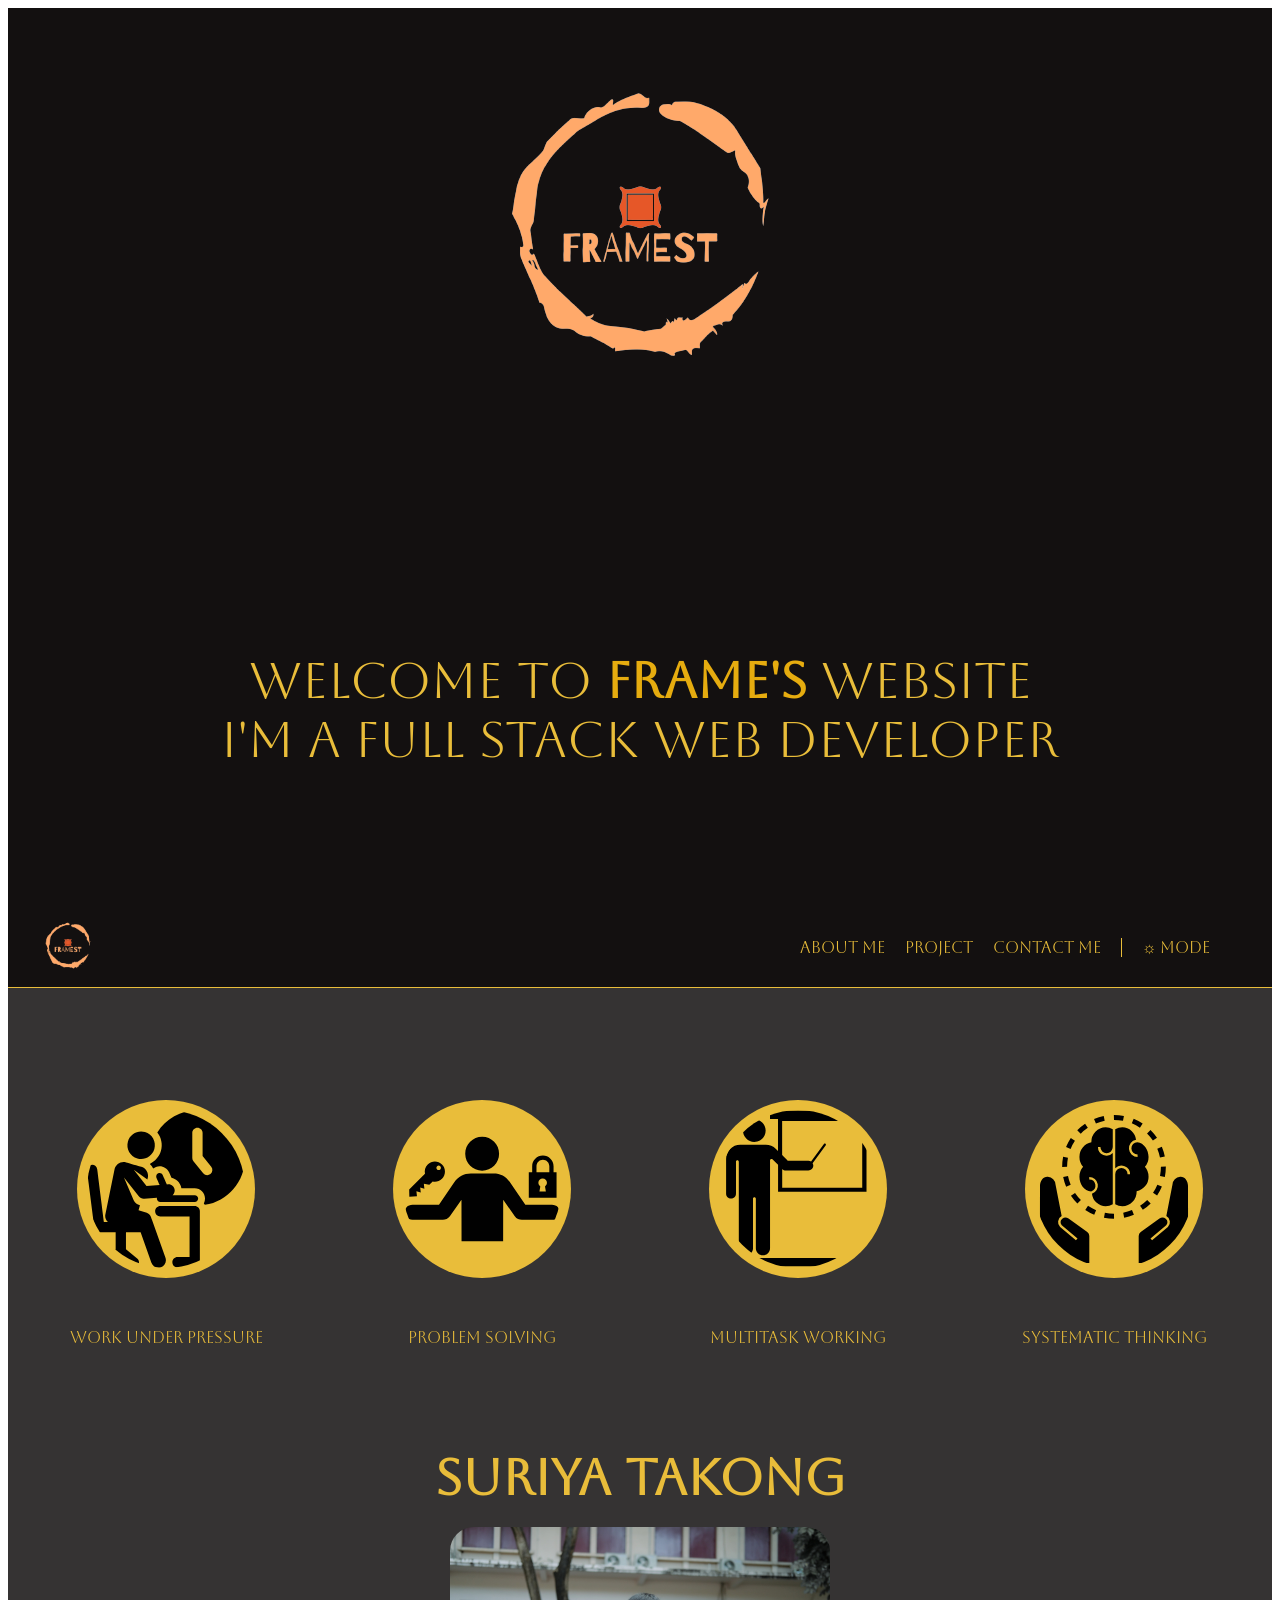
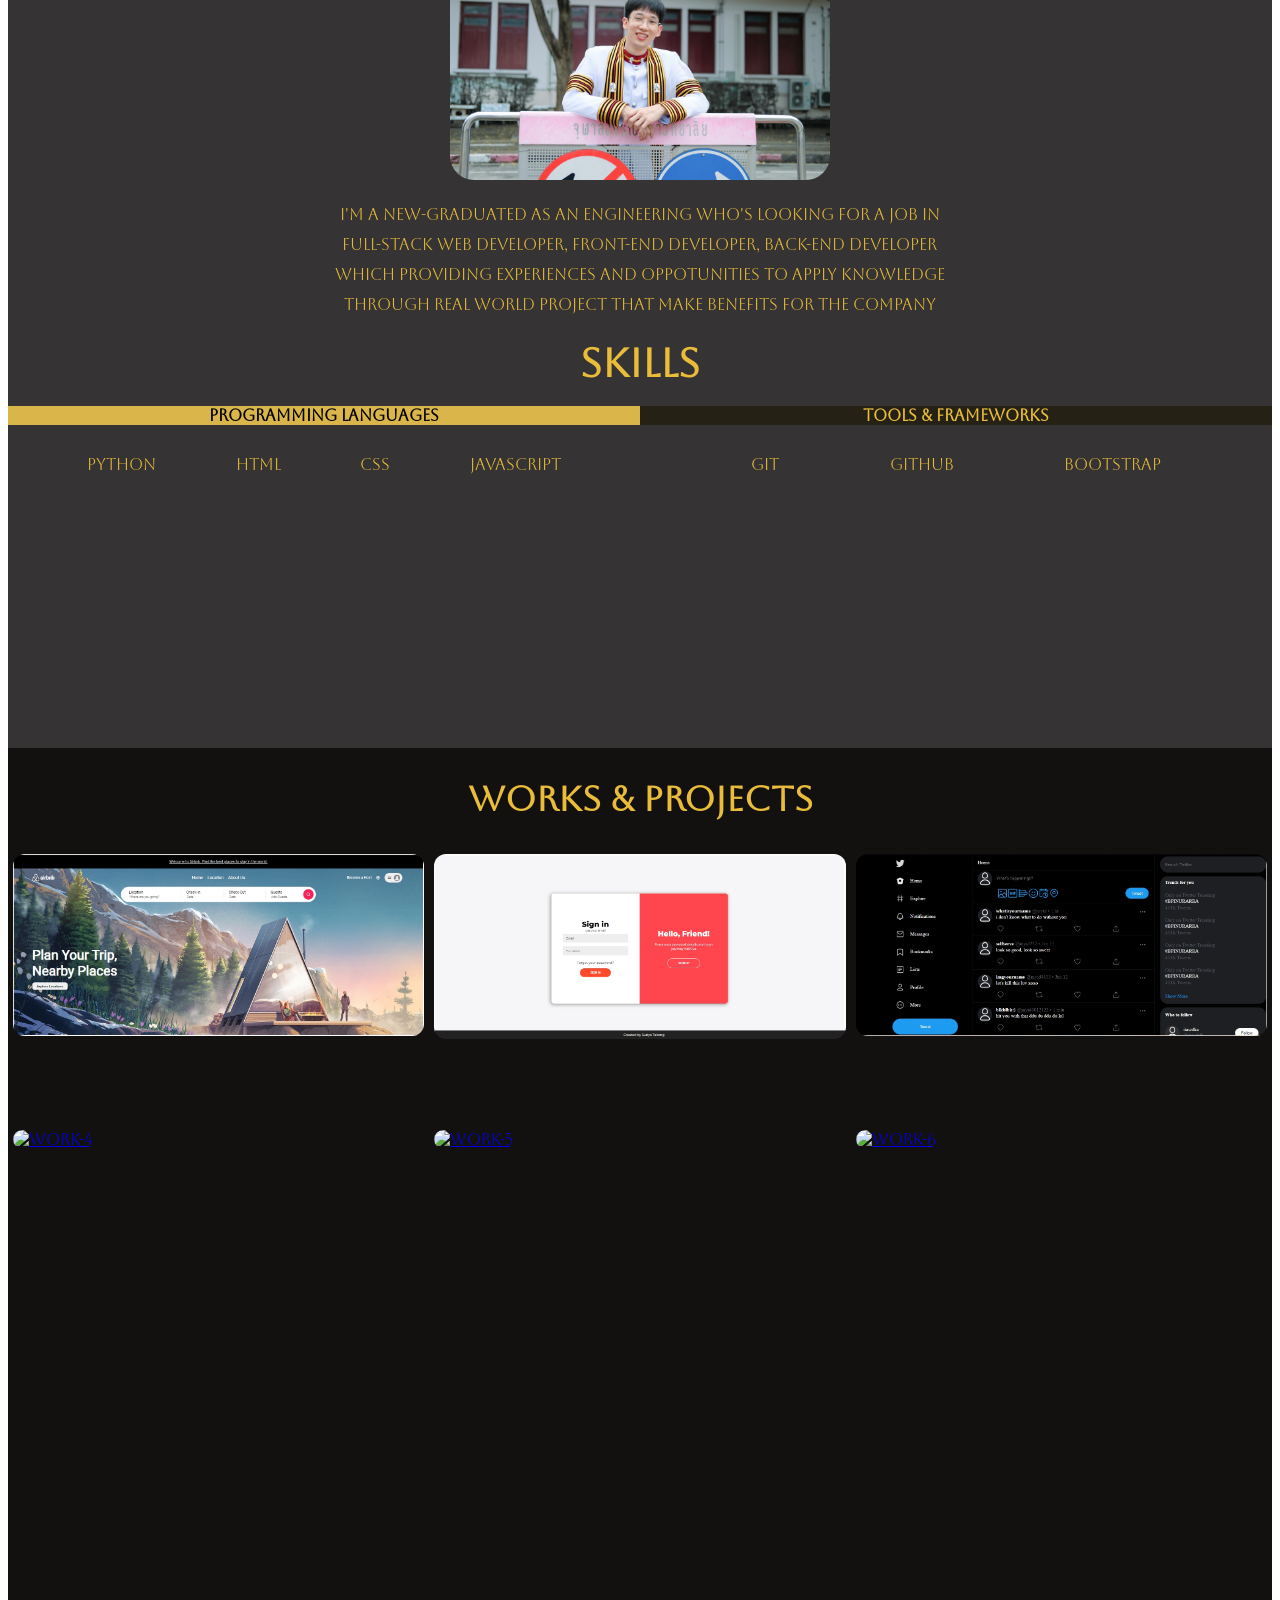
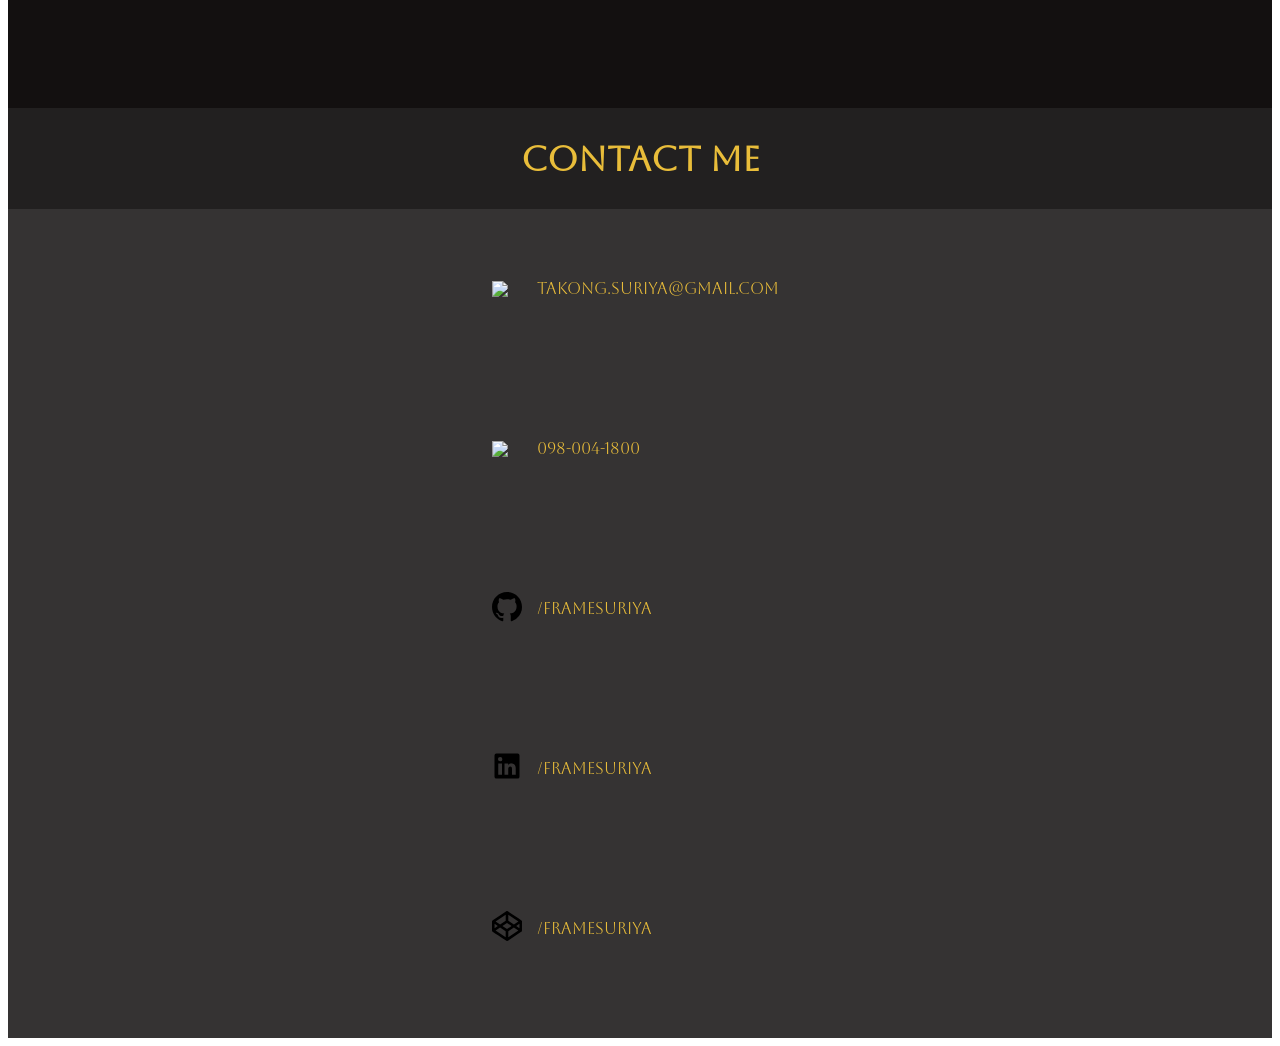
==== portfolio.html @ 37e414c1 "1st file" ====
<!DOCTYPE html>
<html lang="en">

<head>
    <meta charset="UTF-8">
    <meta http-equiv="X-UA-Compatible" content="IE=edge">
    <meta name="viewport" content="width=device-width, initial-scale=1.0">
    <title>Suriya Takong</title>
    <link rel="stylesheet" href="portfolio.css">
    <link
        href="https://fonts.googleapis.com/css2?family=Aboreto&family=Anaheim&family=Kanit:ital,wght@1,100&family=Montserrat:wght@400;800&family=Prompt&family=Roboto&display=swap"
        rel="stylesheet">
    <link rel="icon" href="img/logo.png">
</head>

<body>
    <div class="container">
        <div class="section-1">
            <div class="background-img"></div>
            <div class="intro">
                <div class="intro-1">
                    <span>WELCOME TO</span>
                    <span style="color: rgb(230, 172, 15);"><b>FRAME'S</b></span>
                    <span>WEBSITE</span>
                </div>
                <div class="intro-2">I'M A FULL STACK WEB DEVELOPER</div>
            </div>
        </div>
        <div class="navbar">
            <div class="logo">
                <a href="#">
                    <img src="img/logo.png" alt="weblogo">
                </a>
            </div>
            <div class="navbar-content">
                <div>About Me</div>
                <div>Project</div>
                <div>Contact Me</div>
            </div>
            <button class="btn-mode">☼ MODE</button>
        </div>
        <div class="section-2">
            <div>
                <div class="section-2-content">
                    <div class="section-2-content-img">
                        <img src="img/work.svg" alt="work-under-pressure">
                    </div>
                    <div class="section-2-content-text">Work Under Pressure</div>
                </div>
                <div class="section-2-content">
                    <div class="section-2-content-img">
                        <img src="img/problemsolving.svg" alt="problem-solving">
                    </div>
                    <div class="section-2-content-text">Problem Solving</div>
                </div>
                <div class="section-2-content">
                    <div class="section-2-content-img">
                        <img src="img/multitasking.svg" alt="multitask-working">
                    </div>
                    <div class="section-2-content-text">Multitask Working</div>
                </div>
                <div class="section-2-content">
                    <div class="section-2-content-img">
                        <img src="img/systematic.svg" alt="systematic-thinking">
                    </div>
                    <div class="section-2-content-text">Systematic Thinking</div>
                </div>
            </div>
        </div>
        <div class="section-3">
            <div class="section-3-name">SURIYA TAKONG</div>
            <div class="section-3-photo">
                <img src="img/profilephoto.jpg" alt="profilephoto">
            </div>
            <div class="section-3-profile">
                I'm a new-graduated as an Engineering who's looking for a job in<br>
                full-stack web developer, front-end
                developer, back-end developer<br>which providing experiences and oppotunities to apply
                knowledge<br>through
                real world project that make benefits for the company
            </div>
            <div class="section-3-skill">SKILLS</div>
            <div class="section-3-skill-content">
                <div>
                    <div id="programminglanguages"><b>Programming Languages</b></div>
                    <div>
                        <span>Python</span>
                        <span>HTML</span>
                        <span>CSS</span>
                        <span>JavaScript</span>
                    </div>
                </div>
                <div>
                    <div id="tools"><b>Tools & Frameworks</b></div>
                    <div>
                        <span>Git</span>
                        <span>GitHub</span>
                        <span>Bootstrap</span>
                    </div>
                </div>
            </div>
        </div>
        <div class="section-4">
            <div class="section-4-title">WORKS & PROJECTS</div>
            <div class="section-4-content">
                <div class="works">
                    <a href="https://codepen.io/framesuriya/pen/wvxmyev" target="_blank">
                        <img id="work-1" src="img/airbnb.jpg" alt="work-1">
                    </a>

                </div>
                <div class="works">
                    <a href="https://codepen.io/framesuriya/pen/ZEjrBox" target="_blank">
                        <img id="work-2" src="img/login.jpg" alt="work-2">
                    </a>
                </div>
                <div class="works">
                    <a href="https://codepen.io/framesuriya/pen/qByxBdB" target="_blank">
                        <img id="work-3" src="img/twitter.jpg" alt="work-3">
                    </a>
                </div>
                <div class="works">
                    <a href="#" target="_blank">
                        <img id="work-4" src="" alt="work-4">
                    </a>
                </div>
                <div class="works">
                    <a href="#" target="_blank">
                        <img id="work-5" src="" alt="work-5">
                    </a>
                </div>
                <div class="works">
                    <a href="#" target="_blank">
                        <img id="work-6" src="" alt="work-6">
                    </a>
                </div>
            </div>
        </div>
        <div class="section-5">
            <div class="section-5-title">CONTACT ME</div>
            <div class="section-5-content">
                <div class="contact-email">
                    <span>
                        <img class="contact-svg-logo" src="https://www.svgrepo.com/download/285/email.svg">
                    </span>
                    <span>takong.suriya@gmail.com</span>
                </div>
                <div class="contact-phone">
                    <span>
                        <img class="contact-svg-logo" src="https://freesvg.org/img/molumen_phone_icon.png" fill="black">
                    </span>
                    <span>098-004-1800</span>
                </div>
                <div class="contact-github">
                    <span>
                        <a href="https://github.com/framesuriya" target="_blank">
                            <svg class="contact-svg-logo" aria-hidden="true" viewBox="0 0 16 16" version="1.1"
                                data-view-component="true">
                                <path fill-rule="evenodd"
                                    d="M8 0C3.58 0 0 3.58 0 8c0 3.54 2.29 6.53 5.47 7.59.4.07.55-.17.55-.38 0-.19-.01-.82-.01-1.49-2.01.37-2.53-.49-2.69-.94-.09-.23-.48-.94-.82-1.13-.28-.15-.68-.52-.01-.53.63-.01 1.08.58 1.23.82.72 1.21 1.87.87 2.33.66.07-.52.28-.87.51-1.07-1.78-.2-3.64-.89-3.64-3.95 0-.87.31-1.59.82-2.15-.08-.2-.36-1.02.08-2.12 0 0 .67-.21 2.2.82.64-.18 1.32-.27 2-.27.68 0 1.36.09 2 .27 1.53-1.04 2.2-.82 2.2-.82.44 1.1.16 1.92.08 2.12.51.56.82 1.27.82 2.15 0 3.07-1.87 3.75-3.65 3.95.29.25.54.73.54 1.48 0 1.07-.01 1.93-.01 2.2 0 .21.15.46.55.38A8.013 8.013 0 0016 8c0-4.42-3.58-8-8-8z">
                                </path>
                            </svg>
                        </a>

                    </span>
                    <span>/framesuriya</span>
                </div>
                <div class="contact-linkedin">
                    <span>
                        <a href="https://www.linkedin.com/in/framesuriya/" target="_blank" rel="noopener noreferrer">
                            <svg class="contact-svg-logo" xmlns="http://www.w3.org/2000/svg" viewBox="0 0 24 24"
                                data-supported-dps="24x24" fill="black" focusable="false">
                                <path
                                    d="M20.5 2h-17A1.5 1.5 0 002 3.5v17A1.5 1.5 0 003.5 22h17a1.5 1.5 0 001.5-1.5v-17A1.5 1.5 0 0020.5 2zM8 19H5v-9h3zM6.5 8.25A1.75 1.75 0 118.3 6.5a1.78 1.78 0 01-1.8 1.75zM19 19h-3v-4.74c0-1.42-.6-1.93-1.38-1.93A1.74 1.74 0 0013 14.19a.66.66 0 000 .14V19h-3v-9h2.9v1.3a3.11 3.11 0 012.7-1.4c1.55 0 3.36.86 3.36 3.66z">
                                </path>
                            </svg>
                        </a>
                    </span>
                    <span>/framesuriya</span>
                </div>
                <div class="contact-codepen">
                    <span>
                        <a href="https://codepen.io/framesuriya" target="_blank" rel="noopener noreferrer">
                            <svg class="contact-svg-logo" viewBox="0 0 100 100">
                                <path
                                    d="M100 34.2c-.4-2.6-3.3-4-5.3-5.3-3.6-2.4-7.1-4.7-10.7-7.1-8.5-5.7-17.1-11.4-25.6-17.1-2-1.3-4-2.7-6-4-1.4-1-3.3-1-4.8 0-5.7 3.8-11.5 7.7-17.2 11.5L5.2 29C3 30.4.1 31.8 0 34.8c-.1 3.3 0 6.7 0 10v16c0 2.9-.6 6.3 2.1 8.1 6.4 4.4 12.9 8.6 19.4 12.9 8 5.3 16 10.7 24 16 2.2 1.5 4.4 3.1 7.1 1.3 2.3-1.5 4.5-3 6.8-4.5 8.9-5.9 17.8-11.9 26.7-17.8l9.9-6.6c.6-.4 1.3-.8 1.9-1.3 1.4-1 2-2.4 2-4.1V37.3c.1-1.1.2-2.1.1-3.1 0-.1 0 .2 0 0zM54.3 12.3 88 34.8 73 44.9 54.3 32.4V12.3zm-8.6 0v20L27.1 44.8 12 34.8l33.7-22.5zM8.6 42.8 19.3 50 8.6 57.2V42.8zm37.1 44.9L12 65.2l15-10.1 18.6 12.5v20.1zM50 60.2 34.8 50 50 39.8 65.2 50 50 60.2zm4.3 27.5v-20l18.6-12.5 15 10.1-33.6 22.4zm37.1-30.5L80.7 50l10.8-7.2-.1 14.4z">
                                </path>
                            </svg>
                        </a>
                    </span>
                    <span>/framesuriya</span>
                </div>
            </div>
        </div>
    </div>
    </div>
</body>

</html>
---- portfolio.css ----
.container {
    display: flex;
    flex-direction: column;

    box-sizing: border-box;
    width: 100%;
    /* padding-left: 5%;
    padding-right: 5%; */

    color: #E9BD3A;
    font-family: 'Aboreto', cursive;

    background-color: rgb(19, 16, 16);
}

.section-1 {
    display: flex;
    flex-direction: column;
    /* justify-content: center;
    align-items: center; */

    width: 100%;
    height: 100vh;

    font-size: 50px;
}

.background-img {
    width: 100%;
    flex: 2.5;
    background-image: url(img/logo.png);
    background-repeat: no-repeat;
    background-position: top;
    margin-bottom: 10px;
}

.intro {
    display: flex;
    flex-direction: column;
    align-items: center;
    justify-content: center;
    width: 100%;
    padding: 0%;
    flex: 2;
}

.navbar {
    display: flex;
    position: sticky;
    top: 0%;
    flex-direction: row;
    align-items: center;

    width: 100%;

    border-bottom: 1px solid #E9BD3A;
    background-color: rgb(19, 16, 16);
}

.logo {
    flex: 0.1;
    margin-right: 10px;
    margin-left: 10px;
}

.logo>a>img {
    justify-self: flex-start;
    width: 100px;
}

.navbar-content {
    flex: 0.8;
    display: flex;
    flex-direction: row;
    justify-content: end;
    align-items: center;

    height: 100%;
    margin-right: 10px;
    margin-left: 10px;

    border-right: 1px solid #E9BD3A;
}

.navbar-content:hover {
    cursor: pointer;
}

.navbar-content>div {
    padding-right: 20px;
}

.btn-mode {
    flex: 0.1;
    display: flex;
    flex-direction: row;
    justify-content: flex-start;
    align-items: center;

    height: 100%;
    margin-right: 10px;
    margin-left: 10px;
    padding: 0px;
    border: none;

    font-size: 16px;
    font-family: 'Aboreto', cursive;
    color: #E9BD3A;

    background-color: transparent;
}

.btn-mode:hover {
    cursor: pointer;
}

.section-2 {
    display: flex;
    flex-direction: row;
    justify-content: center;

    width: 100%;
    height: 50vh;
    padding-top: 10px;

    background-color: rgb(53, 51, 51);
}

.section-2 div {
    display: flex;
    flex-direction: row;
    justify-content: center;
    align-items: center;

    width: 100%;
}

.section-2 div .section-2-content {
    display: flex;
    flex-direction: column;

    width: 25%;
}

.section-2-content-img img {
    width: 50%;
    margin-bottom: 50px;
    padding: 10px;

    background-color: #E9BD3A;
    border-radius: 100%;
}

.section-2-content-text {
    width: 25%;
}

.section-3 {
    display: flex;
    flex-direction: column;
    align-items: center;

    width: 100%;
    height: 100vh;

    background-color: rgb(53, 51, 51);
}

.section-3-name {
    font-size: 50px;
    font-weight: bold;
    margin-bottom: 20px;
}

.section-3-photo {
    display: flex;
    justify-content: center;
    margin-bottom: 20px;
}

.section-3-photo img {
    width: 30%;
    border-radius: 24px;
}

.section-3-profile {
    width: 60%;
    text-align: center;

    line-height: 30px;
    margin-bottom: 20px;
}

.section-3-skill {
    font-size: 40px;
    font-weight: bold;
    margin-bottom: 20px;
}

.section-3-skill-content {
    display: flex;
    flex-direction: row;
    text-align: center;
    width: 100%;
}

.section-3-skill-content div:first-child {
    display: flex;
    flex-direction: column;
    flex: 1;
}

.section-3-skill-content div:last-child {
    flex: 1;
}

.section-3-skill-content div {
    margin-bottom: 30px;
}

.section-3-skill-content div div:last-child {
    display: flex;
    justify-content: space-evenly;
}

#programminglanguages {
    color: black;
    background-color: #dab64a;
}

#tools {
    background-color: #252114;
}

.section-4 {
    display: flex;
    flex-direction: column;
    align-items: center;
    width: 100%;
    height: 100vh;

    padding-top: 30px;
    padding-bottom: 30px;
}

.section-4-title {
    font-size: 35px;
    font-weight: bold;
    margin-bottom: 30px;
}

.section-4-content {
    flex: 1;
    display: grid;
    grid-template-columns: repeat(3, 1fr);
    grid-template-rows: repeat(3, 0.5fr);
    width: 100%;
}

.works {
    margin: 5px;
}

.works>a>img {
    border-radius: 12px;
    width: 100%;
    height: auto;
}

.works:hover {
    cursor: pointer;
}

.section-5 {
    display: flex;
    flex-direction: column;
    align-items: center;
    width: 100%;
    height: 100vh;
    background-color: rgb(53, 51, 51);
    padding-bottom: 30px;
}

.section-5-title {
    display: flex;
    justify-content: center;
    font-size: 35px;
    font-weight: bold;
    padding-top: 30px;
    padding-bottom: 30px;
    width: 100%;
    background-color: #222020;
}

.section-5-content {
    flex: 1;
    display: flex;
    flex-direction: column;
    align-items: flex-start;
    width: 100%;
}

.contact-email,
.contact-phone,
.contact-github,
.contact-linkedin,
.contact-codepen,
.contact-social {
    flex: 1;
    display: flex;
    width: 100%;
    flex-direction: row;
    align-items: center;
}

.contact-email:hover,
.contact-phone:hover,
.contact-github:hover,
.contact-linkedin:hover,
.contact-codepen:hover,
.contact-social:hover {
    background-color: #222020ad;
}

.contact-email>span:first-child,
.contact-phone>span:first-child,
.contact-github>span:first-child,
.contact-linkedin>span:first-child,
.contact-codepen>span:first-child {
    flex: 0.7;
    display: flex;
    justify-content: end;
    margin-right: 15px;
}

.contact-email>span:first-child:hover,
.contact-phone>span:first-child:hover,
.contact-github>span:first-child:hover,
.contact-linkedin>span:first-child:hover,
.contact-codepen>span:first-child:hover {
    cursor: pointer;
}

.contact-email>span:last-child,
.contact-phone>span:last-child,
.contact-github>span:last-child,
.contact-linkedin>span:last-child,
.contact-codepen>span:last-child {
    flex: 1;
}

.contact-svg-logo {
    width: 30px;
}
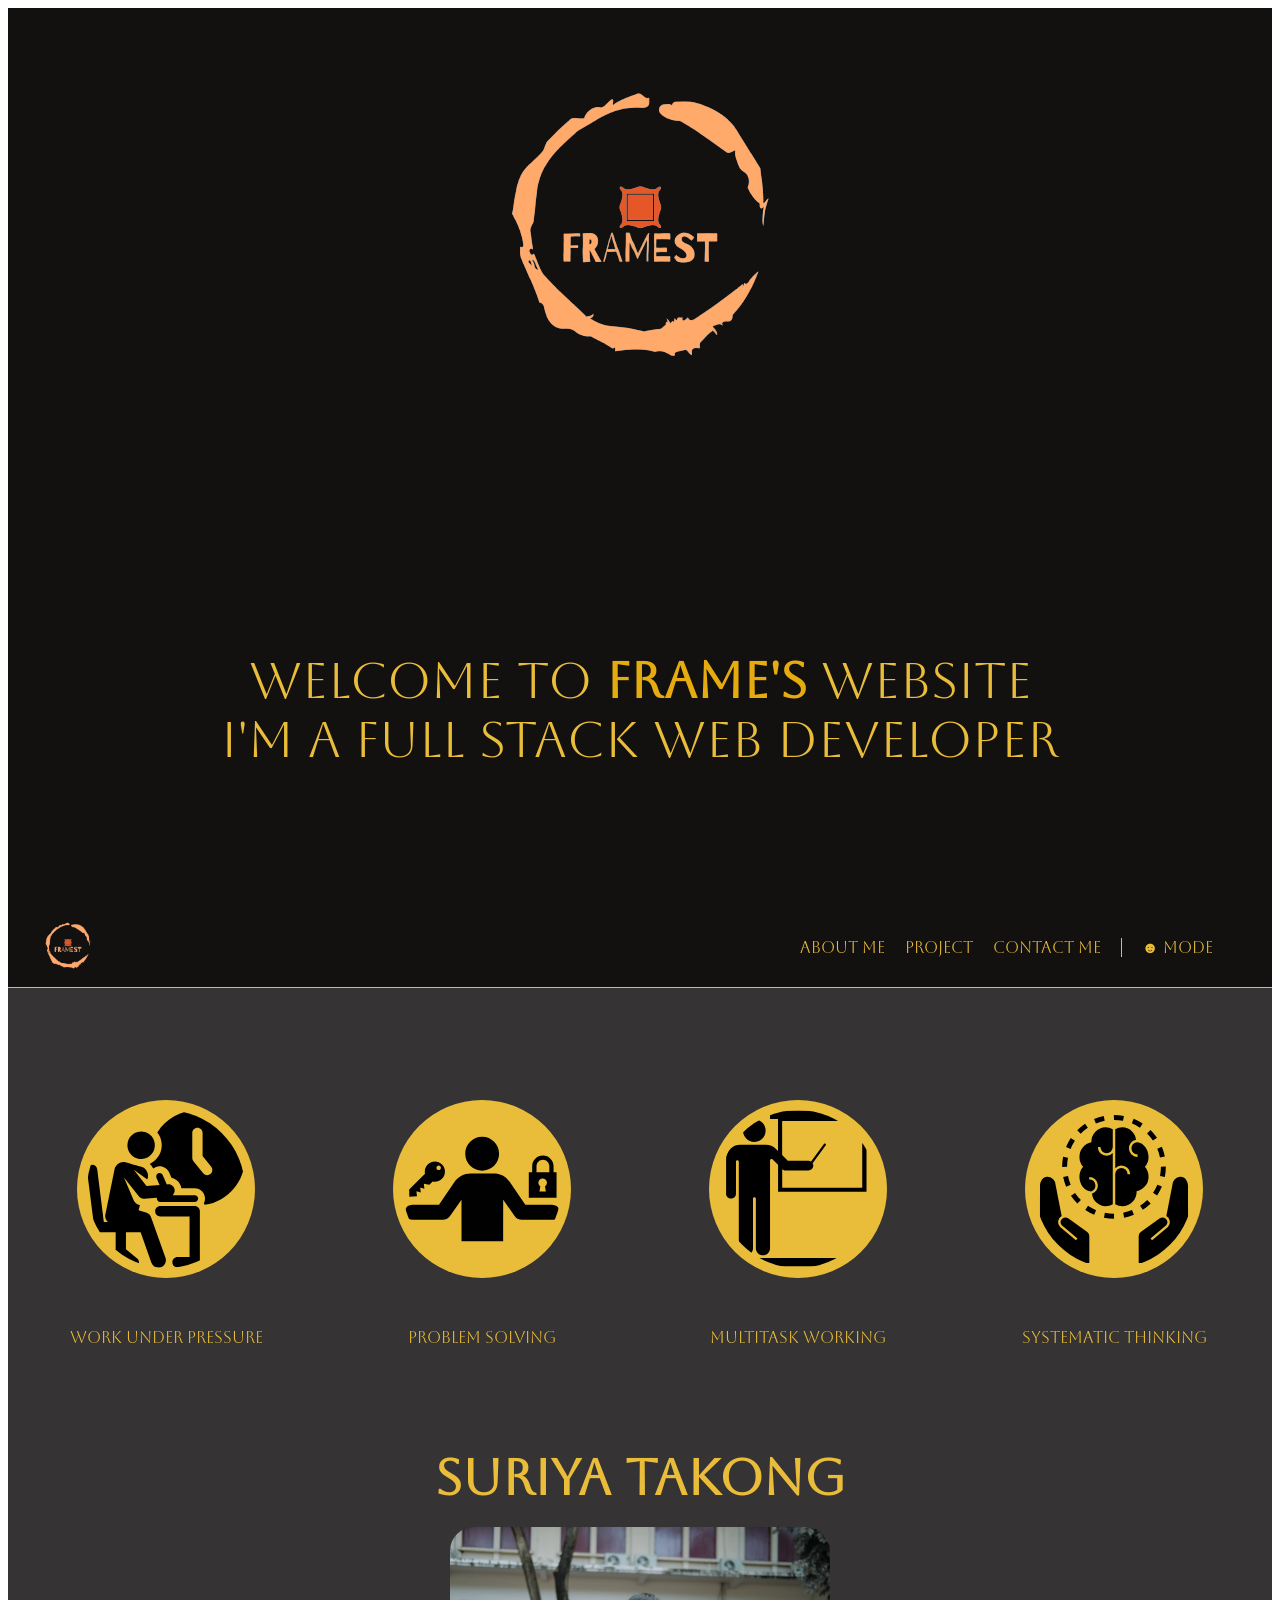
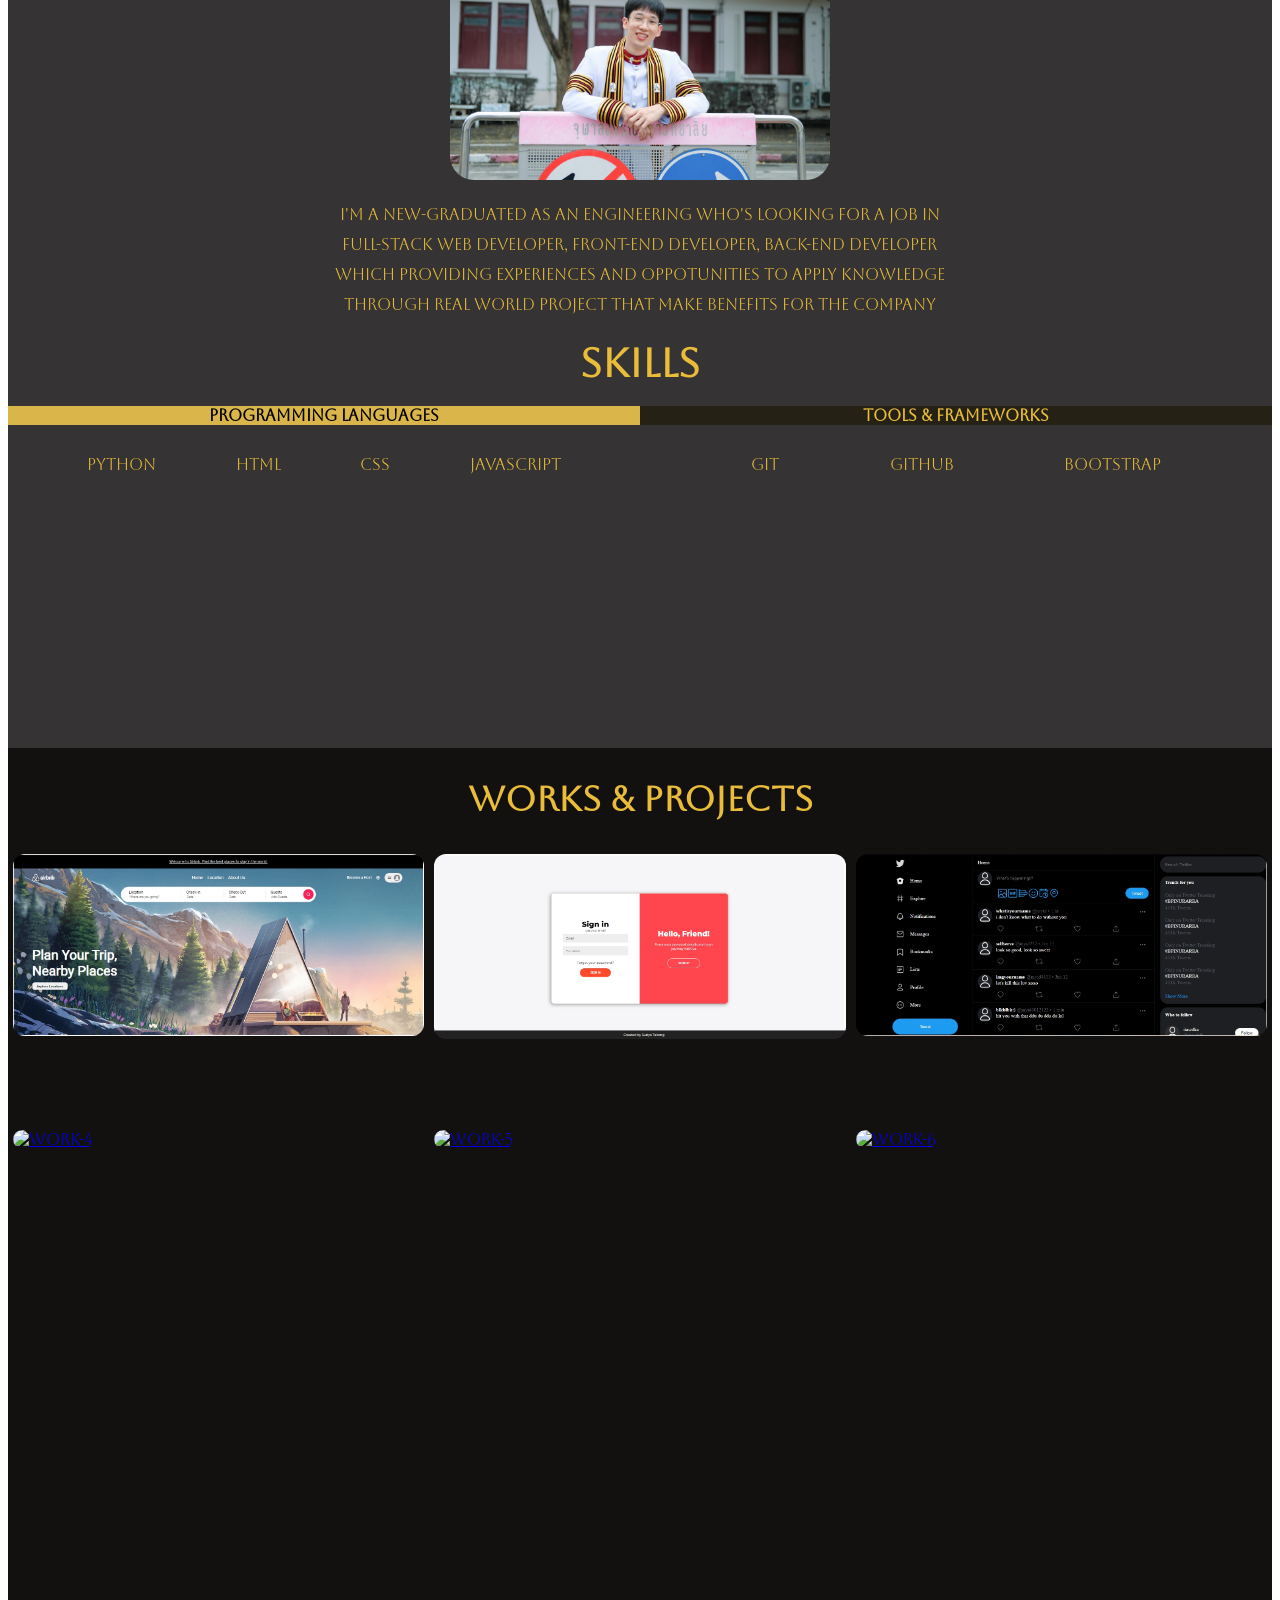
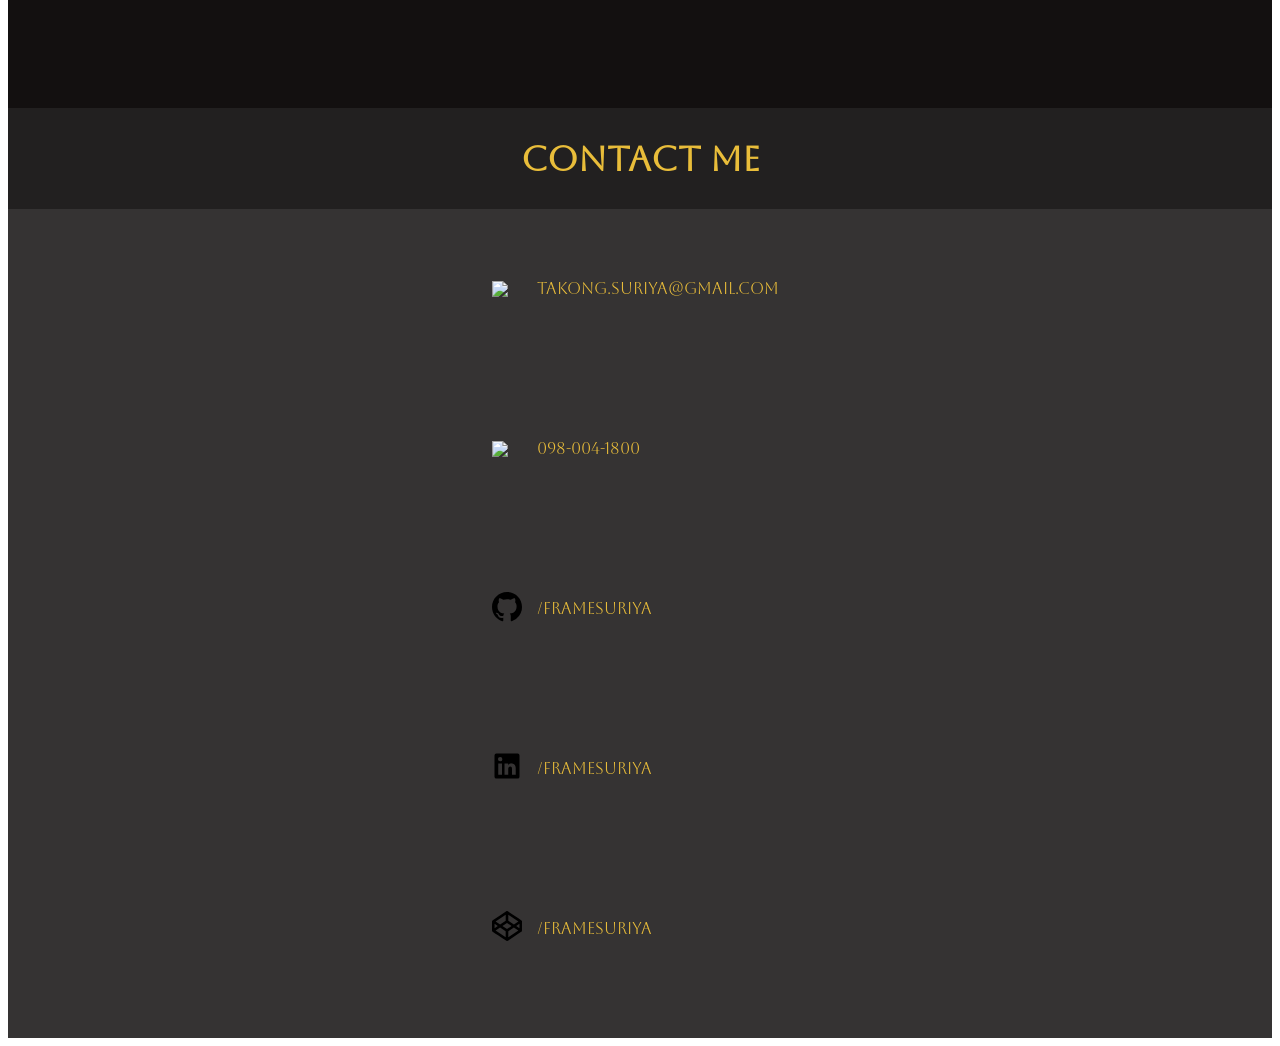
==== commit da949b88: "add js file with change mode function" ====
--- a/portfolio.html
+++ b/portfolio.html
@@ -37,7 +37,7 @@
                 <div>Project</div>
                 <div>Contact Me</div>
             </div>
-            <button class="btn-mode">☼ MODE</button>
+            <button class="btn-mode" onclick=modeChange()>☻ MODE</button>
         </div>
         <div class="section-2">
             <div>
@@ -194,6 +194,7 @@
         </div>
     </div>
     </div>
+    <script src="app.js"></script>
 </body>
 
 </html>
